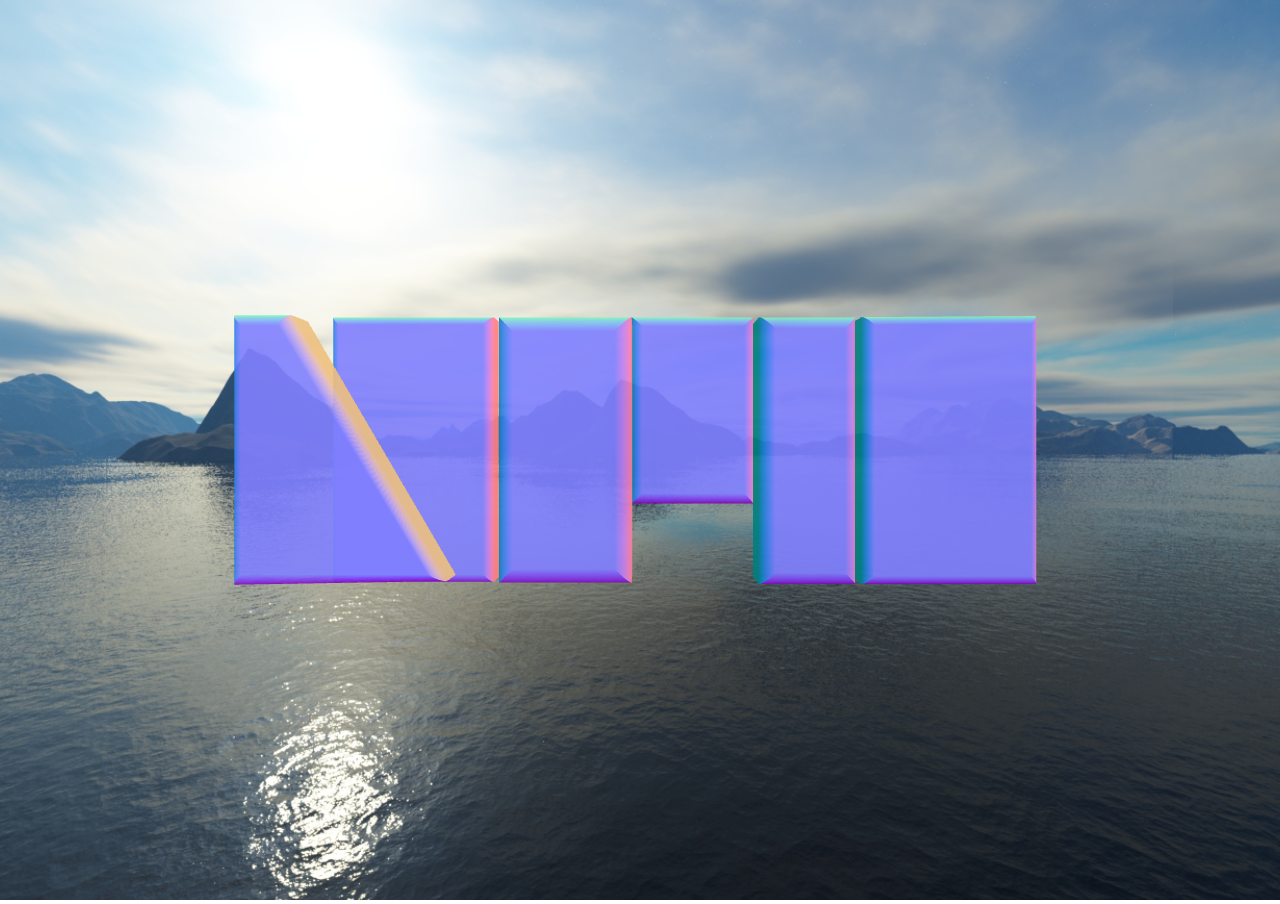
==== npe/index.html @ 8d931b74 "added npe" ====
<!DOCTYPE html>
<html>
	<head>
		<meta charset="utf-8">
		<title>Skybox</title>
		<style>
			body { margin: 0; }
			canvas { width: 100%; height: 100% }
		</style>
	</head>
	<body>
    <script src="js/three.js"></script>
    <script src="js/OrbitControls.js"></script>
		<script>
    
      var scene = new THREE.Scene();
      var camera = new THREE.PerspectiveCamera(75, window.innerWidth / window.innerHeight, 0.1, 1000);

      var renderer = new THREE.WebGLRenderer({antialias: true});
      renderer.setSize(window.innerWidth, window.innerHeight);
      document.body.appendChild(renderer.domElement);

      camera.position.set(0, 0, 50);

      var controls = new THREE.OrbitControls(camera, renderer.domElement);
      // controls.enableDamping = true
      controls.maxDistance = 100
      controls.minDistance = -100
      // controls.autorotate = true
      // controls.autoRotateSpeed = 3.0
      
      controls.update();

      var i = 0
      var env = ['serene', 'divine', 'alps']
      var paused = false
      
      loadEnv(env[0])

      document.addEventListener('dblclick', event => {              
        i = i == 2 ? 0 : i + 1
        loadEnv(env[i])
      })

      document.addEventListener('click', event => {              
        paused = !paused
      })

      function loadEnv(env) { 
        let materialArray = [];
        let texture_ft = new THREE.TextureLoader().load( './' + env + '/' + env + '_ft.jpg');
        let texture_bk = new THREE.TextureLoader().load( './' + env + '/' + env + '_bk.jpg');
        let texture_up = new THREE.TextureLoader().load( './' + env + '/' + env + '_up.jpg');
        let texture_dn = new THREE.TextureLoader().load( './' + env + '/' + env + '_dn.jpg');
        let texture_rt = new THREE.TextureLoader().load( './' + env + '/' + env + '_rt.jpg');
        let texture_lf = new THREE.TextureLoader().load( './' + env + '/' + env + '_lf.jpg');
          
        materialArray.push(new THREE.MeshBasicMaterial( { map: texture_ft }));
        materialArray.push(new THREE.MeshBasicMaterial( { map: texture_bk }));
        materialArray.push(new THREE.MeshBasicMaterial( { map: texture_up }));
        materialArray.push(new THREE.MeshBasicMaterial( { map: texture_dn }));
        materialArray.push(new THREE.MeshBasicMaterial( { map: texture_rt }));
        materialArray.push(new THREE.MeshBasicMaterial( { map: texture_lf }));

        for (let i = 0; i < 6; i++)
          materialArray[i].side = THREE.BackSide;

        // Add the Skybox to the scene  
        var skyBoxGeo = new THREE.BoxGeometry(1000, 1000, 1000);
        var skybox = new THREE.Mesh(skyBoxGeo, materialArray);
        scene.add(skybox);
      }

      var extrudeSettings = {depth: 2, bevelEnabled: true, bevelSegments: 64, steps: 32, bevelSize: 1, bevelThickness: 1};
      var material = new THREE.MeshNormalMaterial({transparent: true, opacity: 0.9})
      // var material = new THREE.MeshStandardMaterial({metalness: 1, roughness: 0.5, transparent: true, opacity: 0.9});
      

      var n1Shape = new THREE.Shape();
      n1Shape.moveTo(0, 10);
      n1Shape.lineTo(3, 10)
      n1Shape.lineTo(15, -10)
      n1Shape.lineTo(0, -10)
      var n1geometry = new THREE.ExtrudeGeometry( n1Shape, extrudeSettings );
      var n1mesh = new THREE.Mesh( n1geometry, material );
      n1mesh.position.set(-32, 0, 0)
      scene.add( n1mesh );
  
      var n2Shape = new THREE.Shape();
      n2Shape.moveTo(0, 13.9);
      n2Shape.lineTo(16, 13.9)
      n2Shape.lineTo(16, -13.8)
      n2Shape.lineTo(0, -13.8)
      var n2geometry = new THREE.ExtrudeGeometry( n2Shape, extrudeSettings );
      var n2mesh = new THREE.Mesh( n2geometry, material );
      n2mesh.position.set(-33.4, 0, -18)
      scene.add( n2mesh );
      
      var p1Shape = new THREE.Shape();
      p1Shape.moveTo(0, 7);
      p1Shape.lineTo(6, 7)
      p1Shape.lineTo(6, -7)
      p1Shape.lineTo(0, -7)
      var p1geometry = new THREE.ExtrudeGeometry( p1Shape, extrudeSettings );
      var p1mesh = new THREE.Mesh( p1geometry, material );
      p1mesh.position.set(-7.5, 0, 12.5)
      scene.add( p1mesh );

      var p2Shape = new THREE.Shape();
      p2Shape.moveTo(0, 11.4);
      p2Shape.lineTo(9.4, 11.4)
      p2Shape.lineTo(9.4, -4)
      p2Shape.lineTo(0, -4)
      var p2geometry = new THREE.ExtrudeGeometry( p2Shape, extrudeSettings );      
      var p2mesh = new THREE.Mesh( p2geometry, material );
      p2mesh.position.set(0.2, 0, -7)
      scene.add( p2mesh );

      var e1Shape = new THREE.Shape();
      e1Shape.moveTo(0, 8.7);
      e1Shape.lineTo(5, 8.7)
      e1Shape.lineTo(5, -8.8)
      e1Shape.lineTo(0, -8.8)
      var e1geometry = new THREE.ExtrudeGeometry( e1Shape, extrudeSettings );      
      var e1mesh = new THREE.Mesh( e1geometry, material );
      e1mesh.position.set(9.7, 0, 5)
      scene.add( e1mesh );

      var e2Shape = new THREE.Shape();
      e2Shape.moveTo(0, 12.8);
      e2Shape.lineTo(16, 12.9)
      e2Shape.lineTo(16, -12.9)
      e2Shape.lineTo(0, -12.9)
      var e2geometry = new THREE.ExtrudeGeometry( e2Shape, extrudeSettings );
      var e2mesh = new THREE.Mesh( e2geometry, material );
      e2mesh.position.set(24, 0, -13)
      scene.add( e2mesh );

      var curveBound = 200
      var spline = newSpline()

      function newSpline() {
        var spline = new THREE.CatmullRomCurve3([
          new THREE.Vector3(0, 0, 50),
          new THREE.Vector3(Math.random() * curveBound - curveBound/2, Math.random() * curveBound - curveBound/2, Math.random() * curveBound - curveBound/2),
          new THREE.Vector3(Math.random() * curveBound - curveBound/2, Math.random() * curveBound - curveBound/2, Math.random() * curveBound - curveBound/2),
          new THREE.Vector3(Math.random() * curveBound - curveBound/2, Math.random() * curveBound - curveBound/2, Math.random() * curveBound - curveBound/2),        
          new THREE.Vector3(0, 0, 50)
        ]);
        return spline;
      }

      // var points = spline.getPoints( 50 );
      // var geometry = new THREE.BufferGeometry().setFromPoints( points );
      // var material = new THREE.LineBasicMaterial( { color : 0xff0000 } );
      // var splineObject = new THREE.Line( geometry, material );
      // scene.add(splineObject)

      var camPosIndex = 0;

      function animate() {
        requestAnimationFrame( animate );

        if (!paused) {
          camPosIndex++;
        }
      
        if (camPosIndex > 350) {
          spline = newSpline()
          camPosIndex = 0;
        }
        
        if (camPosIndex > 100) {
          var camPos = spline.getPoint((camPosIndex-100) / 250);
          camera.position.x = camPos.x;
          camera.position.y = camPos.y;
          camera.position.z = camPos.z;                
        }

        controls.update();

        renderer.render( scene, camera );
      }
            
      animate();

		</script>
	</body>
</html>
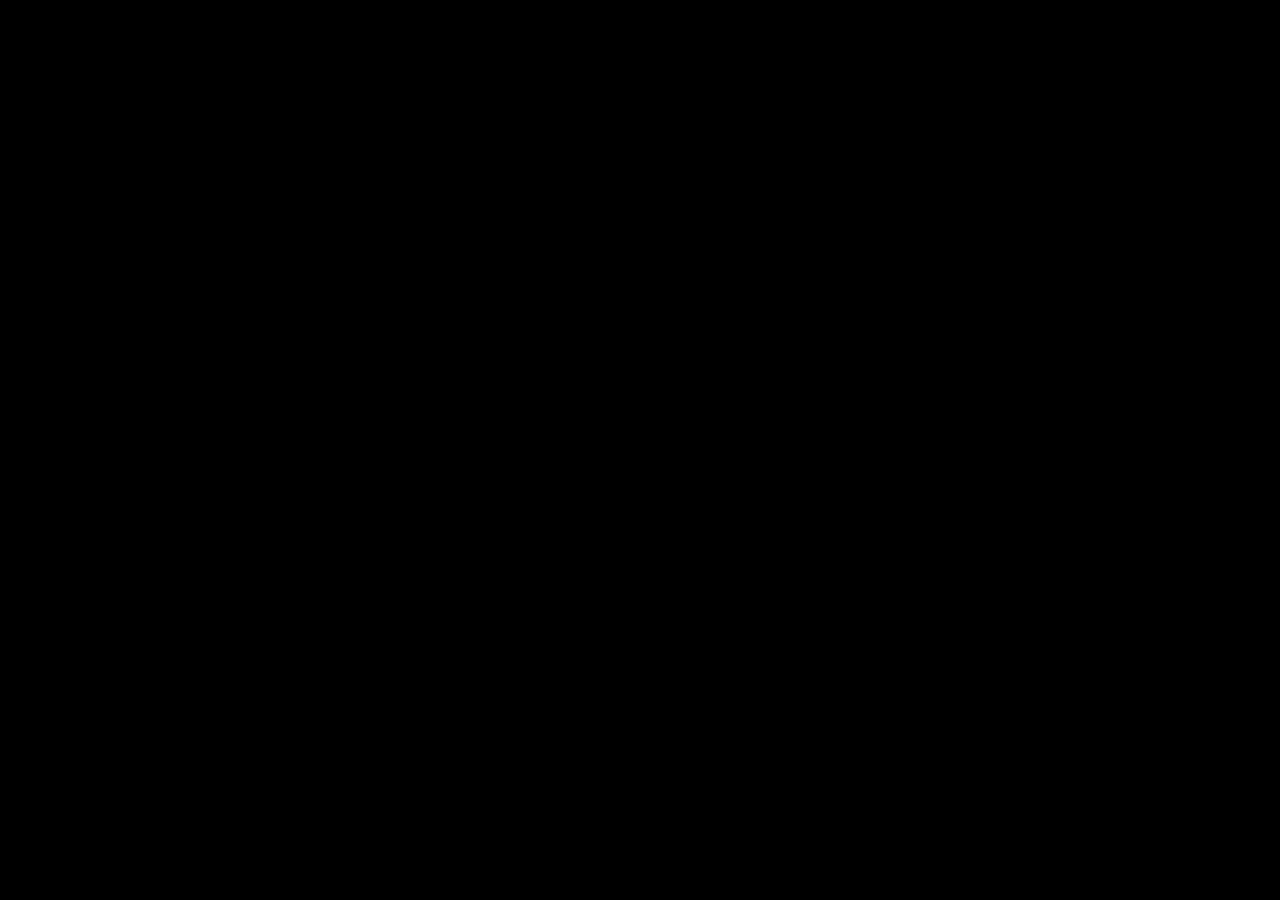
==== commit c546dbc9: "added buffer geometry utils" ====
--- a/npe/index.html
+++ b/npe/index.html
@@ -2,7 +2,7 @@
 <html>
 	<head>
 		<meta charset="utf-8">
-		<title>Skybox</title>
+		<title>NPE</title>
 		<style>
 			body { margin: 0; }
 			canvas { width: 100%; height: 100% }
@@ -11,40 +11,38 @@
 	<body>
     <script src="js/three.js"></script>
     <script src="js/OrbitControls.js"></script>
+    <script src="js/BufferGeometryUtils.js"></script>
 		<script>
     
+      /***************/
+      /* Boilerplate defaults
+      /***************************************/
+
       var scene = new THREE.Scene();
       var camera = new THREE.PerspectiveCamera(75, window.innerWidth / window.innerHeight, 0.1, 1000);
-
       var renderer = new THREE.WebGLRenderer({antialias: true});
       renderer.setSize(window.innerWidth, window.innerHeight);
       document.body.appendChild(renderer.domElement);
-
       camera.position.set(0, 0, 50);
 
+      /***************/
+      /* Orbit controls
+      /***************************************/
+
       var controls = new THREE.OrbitControls(camera, renderer.domElement);
-      // controls.enableDamping = true
       controls.maxDistance = 100
       controls.minDistance = -100
-      // controls.autorotate = true
-      // controls.autoRotateSpeed = 3.0
-      
       controls.update();
 
+      /***************/
+      /* Environments
+      /***************************************/
+      
       var i = 0
       var env = ['serene', 'divine', 'alps']
       var paused = false
       
       loadEnv(env[0])
-
-      document.addEventListener('dblclick', event => {              
-        i = i == 2 ? 0 : i + 1
-        loadEnv(env[i])
-      })
-
-      document.addEventListener('click', event => {              
-        paused = !paused
-      })
 
       function loadEnv(env) { 
         let materialArray = [];
@@ -71,73 +69,86 @@
         scene.add(skybox);
       }
 
+      /***************/
+      /* Extrude and materials
+      /***************************************/
+
       var extrudeSettings = {depth: 2, bevelEnabled: true, bevelSegments: 64, steps: 32, bevelSize: 1, bevelThickness: 1};
       var material = new THREE.MeshNormalMaterial({transparent: true, opacity: 0.9})
       // var material = new THREE.MeshStandardMaterial({metalness: 1, roughness: 0.5, transparent: true, opacity: 0.9});
       
+      /***************/
+      /* Logo shapes
+      /***************************************/
+
+      // Array of geometries for the masterGeometry (for performance)
+      var logoGeometries = []
 
       var n1Shape = new THREE.Shape();
       n1Shape.moveTo(0, 10);
       n1Shape.lineTo(3, 10)
       n1Shape.lineTo(15, -10)
       n1Shape.lineTo(0, -10)
-      var n1geometry = new THREE.ExtrudeGeometry( n1Shape, extrudeSettings );
-      var n1mesh = new THREE.Mesh( n1geometry, material );
-      n1mesh.position.set(-32, 0, 0)
-      scene.add( n1mesh );
+      var n1geometry = new THREE.BufferGeometry().fromGeometry(new THREE.ExtrudeGeometry( n1Shape, extrudeSettings ));
+      n1geometry.translate(-32, 0, 0)
+      logoGeometries.push(n1geometry)
   
       var n2Shape = new THREE.Shape();
       n2Shape.moveTo(0, 13.9);
       n2Shape.lineTo(16, 13.9)
       n2Shape.lineTo(16, -13.8)
       n2Shape.lineTo(0, -13.8)
-      var n2geometry = new THREE.ExtrudeGeometry( n2Shape, extrudeSettings );
-      var n2mesh = new THREE.Mesh( n2geometry, material );
-      n2mesh.position.set(-33.4, 0, -18)
-      scene.add( n2mesh );
+      var n2geometry = new THREE.BufferGeometry().fromGeometry(new THREE.ExtrudeGeometry(n2Shape, extrudeSettings));
+      n2geometry.translate(-33.4, 0, -18)
+      logoGeometries.push(n2geometry)
       
       var p1Shape = new THREE.Shape();
       p1Shape.moveTo(0, 7);
       p1Shape.lineTo(6, 7)
       p1Shape.lineTo(6, -7)
       p1Shape.lineTo(0, -7)
-      var p1geometry = new THREE.ExtrudeGeometry( p1Shape, extrudeSettings );
-      var p1mesh = new THREE.Mesh( p1geometry, material );
-      p1mesh.position.set(-7.5, 0, 12.5)
-      scene.add( p1mesh );
+      var p1geometry = new THREE.BufferGeometry().fromGeometry(new THREE.ExtrudeGeometry( p1Shape, extrudeSettings ));
+      p1geometry.translate(-7.5, 0, 12.5)
+      logoGeometries.push(p1geometry)
 
       var p2Shape = new THREE.Shape();
       p2Shape.moveTo(0, 11.4);
       p2Shape.lineTo(9.4, 11.4)
       p2Shape.lineTo(9.4, -4)
       p2Shape.lineTo(0, -4)
-      var p2geometry = new THREE.ExtrudeGeometry( p2Shape, extrudeSettings );      
-      var p2mesh = new THREE.Mesh( p2geometry, material );
-      p2mesh.position.set(0.2, 0, -7)
-      scene.add( p2mesh );
+      var p2geometry = new THREE.BufferGeometry().fromGeometry(new THREE.ExtrudeGeometry( p2Shape, extrudeSettings ));      
+      p2geometry.translate(0.2, 0, -7)
+      logoGeometries.push(p2geometry)
 
       var e1Shape = new THREE.Shape();
       e1Shape.moveTo(0, 8.7);
       e1Shape.lineTo(5, 8.7)
       e1Shape.lineTo(5, -8.8)
       e1Shape.lineTo(0, -8.8)
-      var e1geometry = new THREE.ExtrudeGeometry( e1Shape, extrudeSettings );      
-      var e1mesh = new THREE.Mesh( e1geometry, material );
-      e1mesh.position.set(9.7, 0, 5)
-      scene.add( e1mesh );
+      var e1geometry = new THREE.BufferGeometry().fromGeometry(new THREE.ExtrudeGeometry( e1Shape, extrudeSettings ));            
+      e1geometry.translate(9.7, 0, 5)
+      logoGeometries.push(e1geometry)
 
       var e2Shape = new THREE.Shape();
       e2Shape.moveTo(0, 12.8);
       e2Shape.lineTo(16, 12.9)
       e2Shape.lineTo(16, -12.9)
       e2Shape.lineTo(0, -12.9)
-      var e2geometry = new THREE.ExtrudeGeometry( e2Shape, extrudeSettings );
-      var e2mesh = new THREE.Mesh( e2geometry, material );
-      e2mesh.position.set(24, 0, -13)
-      scene.add( e2mesh );
+      var e2geometry = new THREE.BufferGeometry().fromGeometry(new THREE.ExtrudeGeometry( e2Shape, extrudeSettings ));
+      e2geometry.translate(24, 0, -13)
+      logoGeometries.push(e2geometry)
+
+      var masterGeometry = THREE.BufferGeometryUtils.mergeBufferGeometries(logoGeometries);
+      var masterMesh = new THREE.Mesh(masterGeometry, material)
+      scene.add(masterMesh);
+
+      /***************/
+      /* Random curves for camera movement
+      /***************************************/
 
       var curveBound = 200
       var spline = newSpline()
+      var camPosIndex = 0;
 
       function newSpline() {
         var spline = new THREE.CatmullRomCurve3([
@@ -150,26 +161,38 @@
         return spline;
       }
 
-      // var points = spline.getPoints( 50 );
-      // var geometry = new THREE.BufferGeometry().setFromPoints( points );
-      // var material = new THREE.LineBasicMaterial( { color : 0xff0000 } );
-      // var splineObject = new THREE.Line( geometry, material );
-      // scene.add(splineObject)
-
-      var camPosIndex = 0;
+      /***************/
+      /* Listeners
+      /***************************************/
+
+      document.addEventListener('dblclick', event => {              
+        i = i == 2 ? 0 : i + 1
+        loadEnv(env[i])
+      })
+
+      document.addEventListener('click', event => {              
+        paused = !paused
+      })
+
+      /***************/
+      /* Animate loop
+      /***************************************/
 
       function animate() {
         requestAnimationFrame( animate );
 
+        // toggle pause
         if (!paused) {
           camPosIndex++;
         }
       
+        // get a new spline after 350 frames
         if (camPosIndex > 350) {
           spline = newSpline()
           camPosIndex = 0;
         }
         
+        // move camera after 100 frames
         if (camPosIndex > 100) {
           var camPos = spline.getPoint((camPosIndex-100) / 250);
           camera.position.x = camPos.x;
@@ -178,7 +201,6 @@
         }
 
         controls.update();
-
         renderer.render( scene, camera );
       }
             
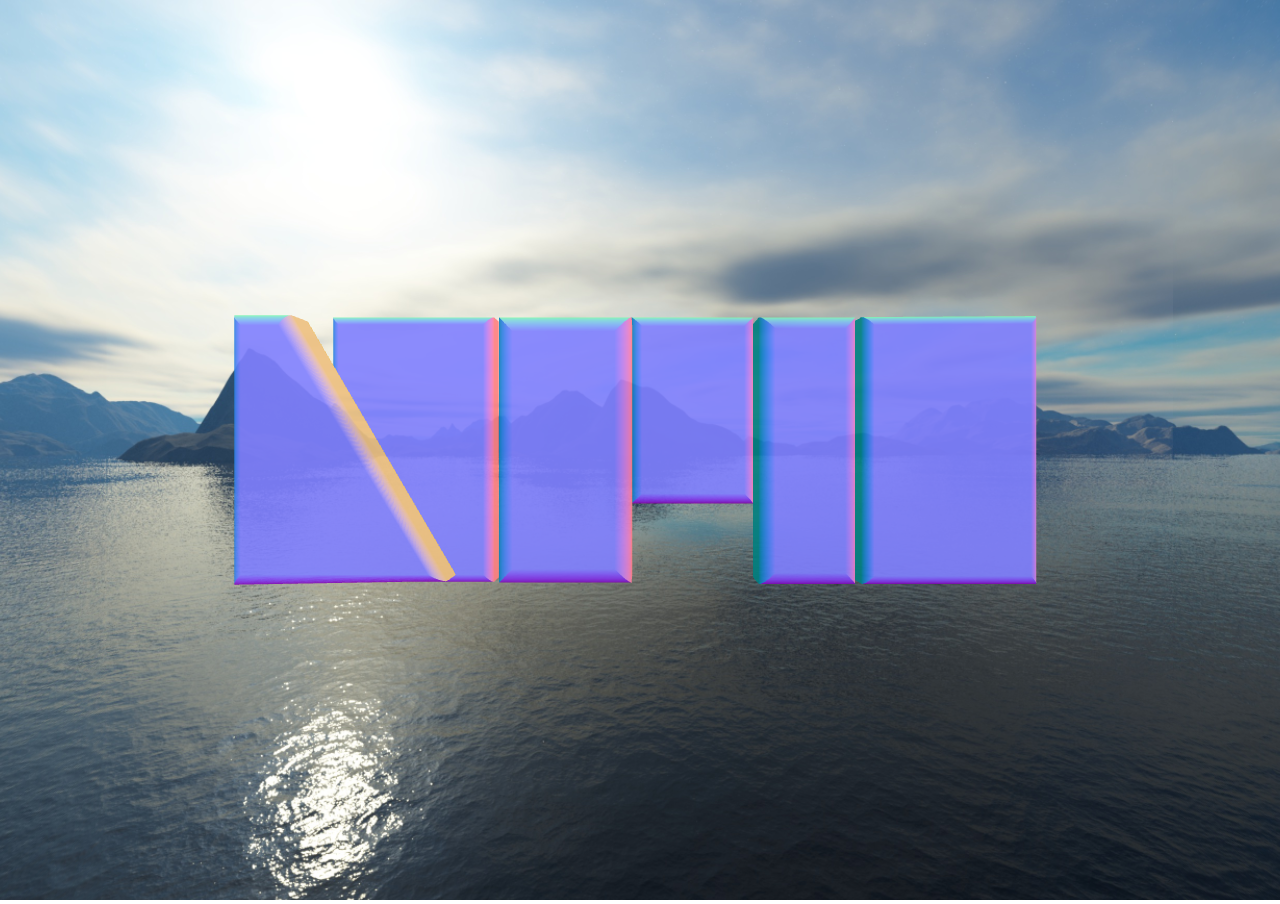
==== commit b80bedc0: "new environments" ====
--- a/npe/index.html
+++ b/npe/index.html
@@ -39,7 +39,7 @@
       /***************************************/
       
       var i = 0
-      var env = ['serene', 'divine', 'alps']
+      var env = ['serene', 'divine', 'alps', 'meadow', 'cloudbox']
       var paused = false
       
       loadEnv(env[0])
@@ -166,7 +166,7 @@
       /***************************************/
 
       document.addEventListener('dblclick', event => {              
-        i = i == 2 ? 0 : i + 1
+        i = i == 4 ? 0 : i + 1
         loadEnv(env[i])
       })
 
@@ -180,7 +180,7 @@
 
       function animate() {
         requestAnimationFrame( animate );
-
+    
         // toggle pause
         if (!paused) {
           camPosIndex++;
@@ -197,7 +197,9 @@
           var camPos = spline.getPoint((camPosIndex-100) / 250);
           camera.position.x = camPos.x;
           camera.position.y = camPos.y;
-          camera.position.z = camPos.z;                
+          camera.position.z = camPos.z;   
+          
+          // masterMesh.rotation.x += ((camPosIndex-100) / 250) / Math.PI;
         }
 
         controls.update();
